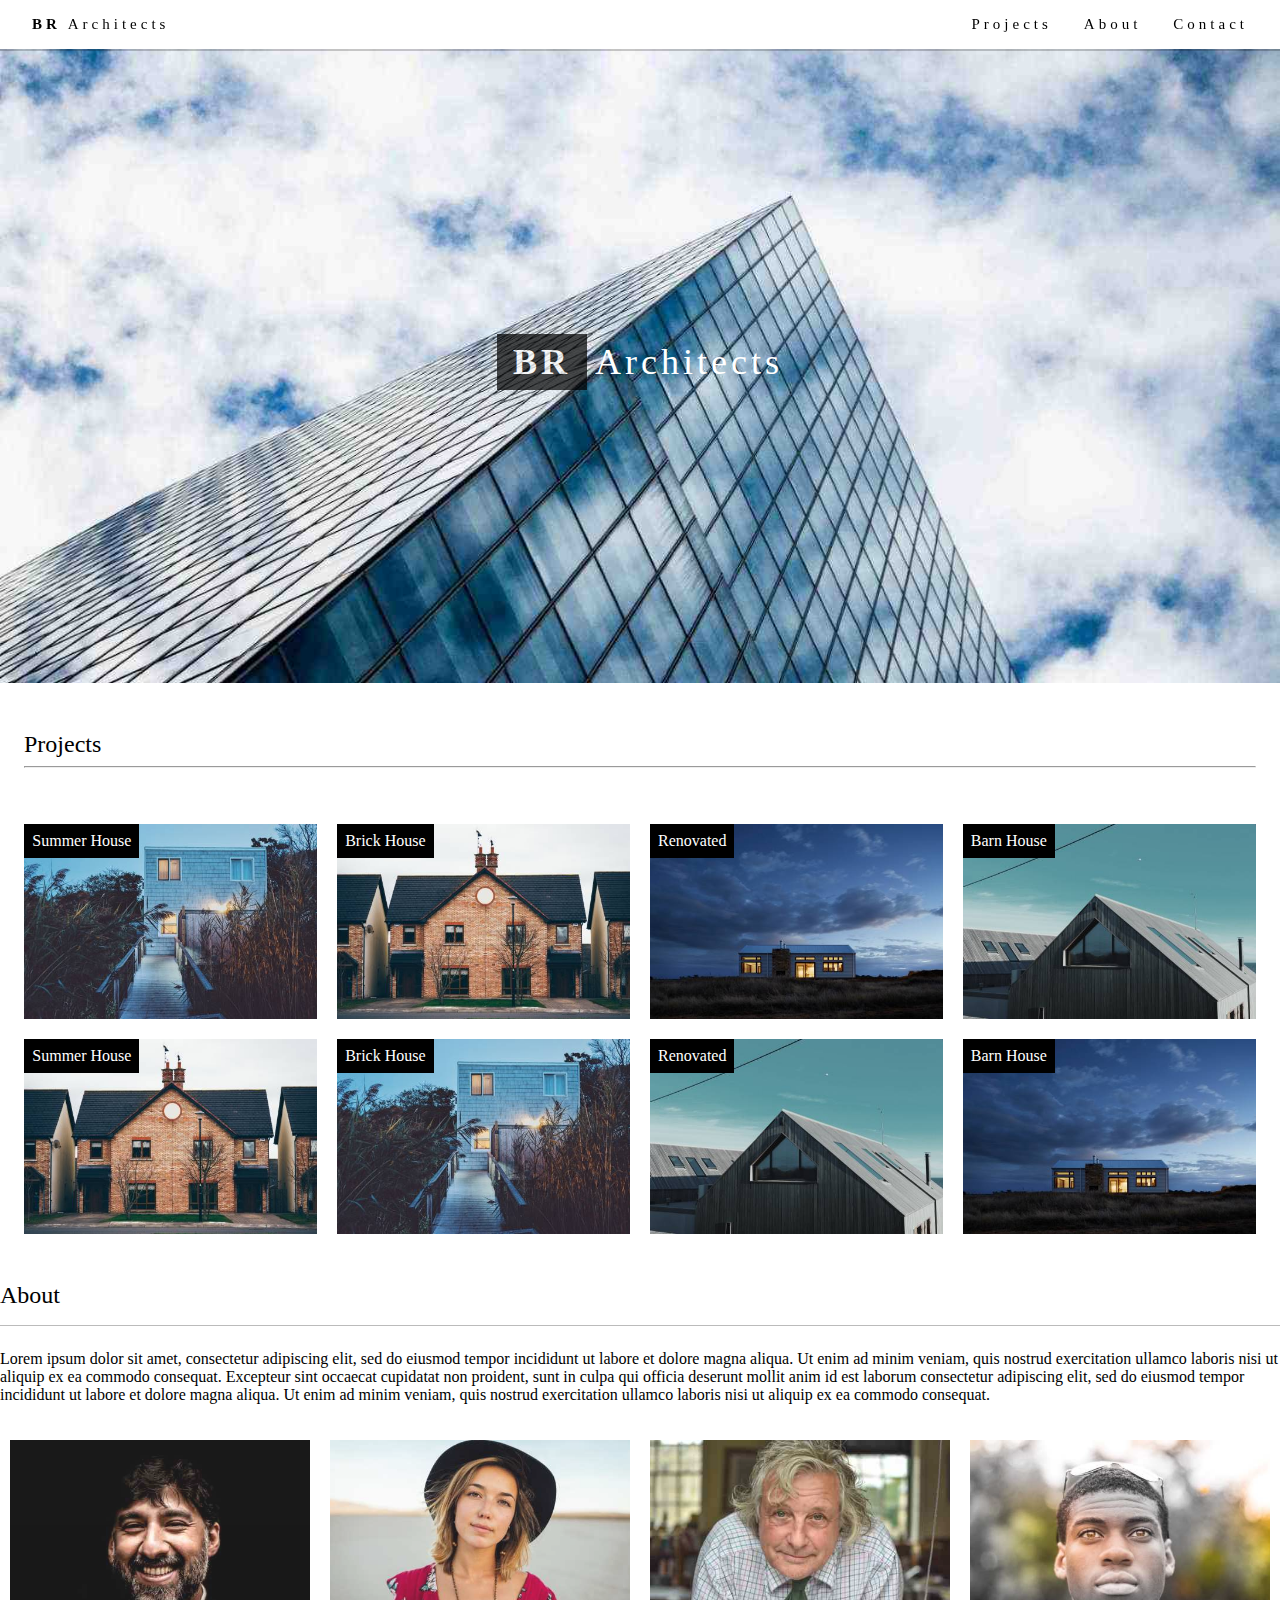
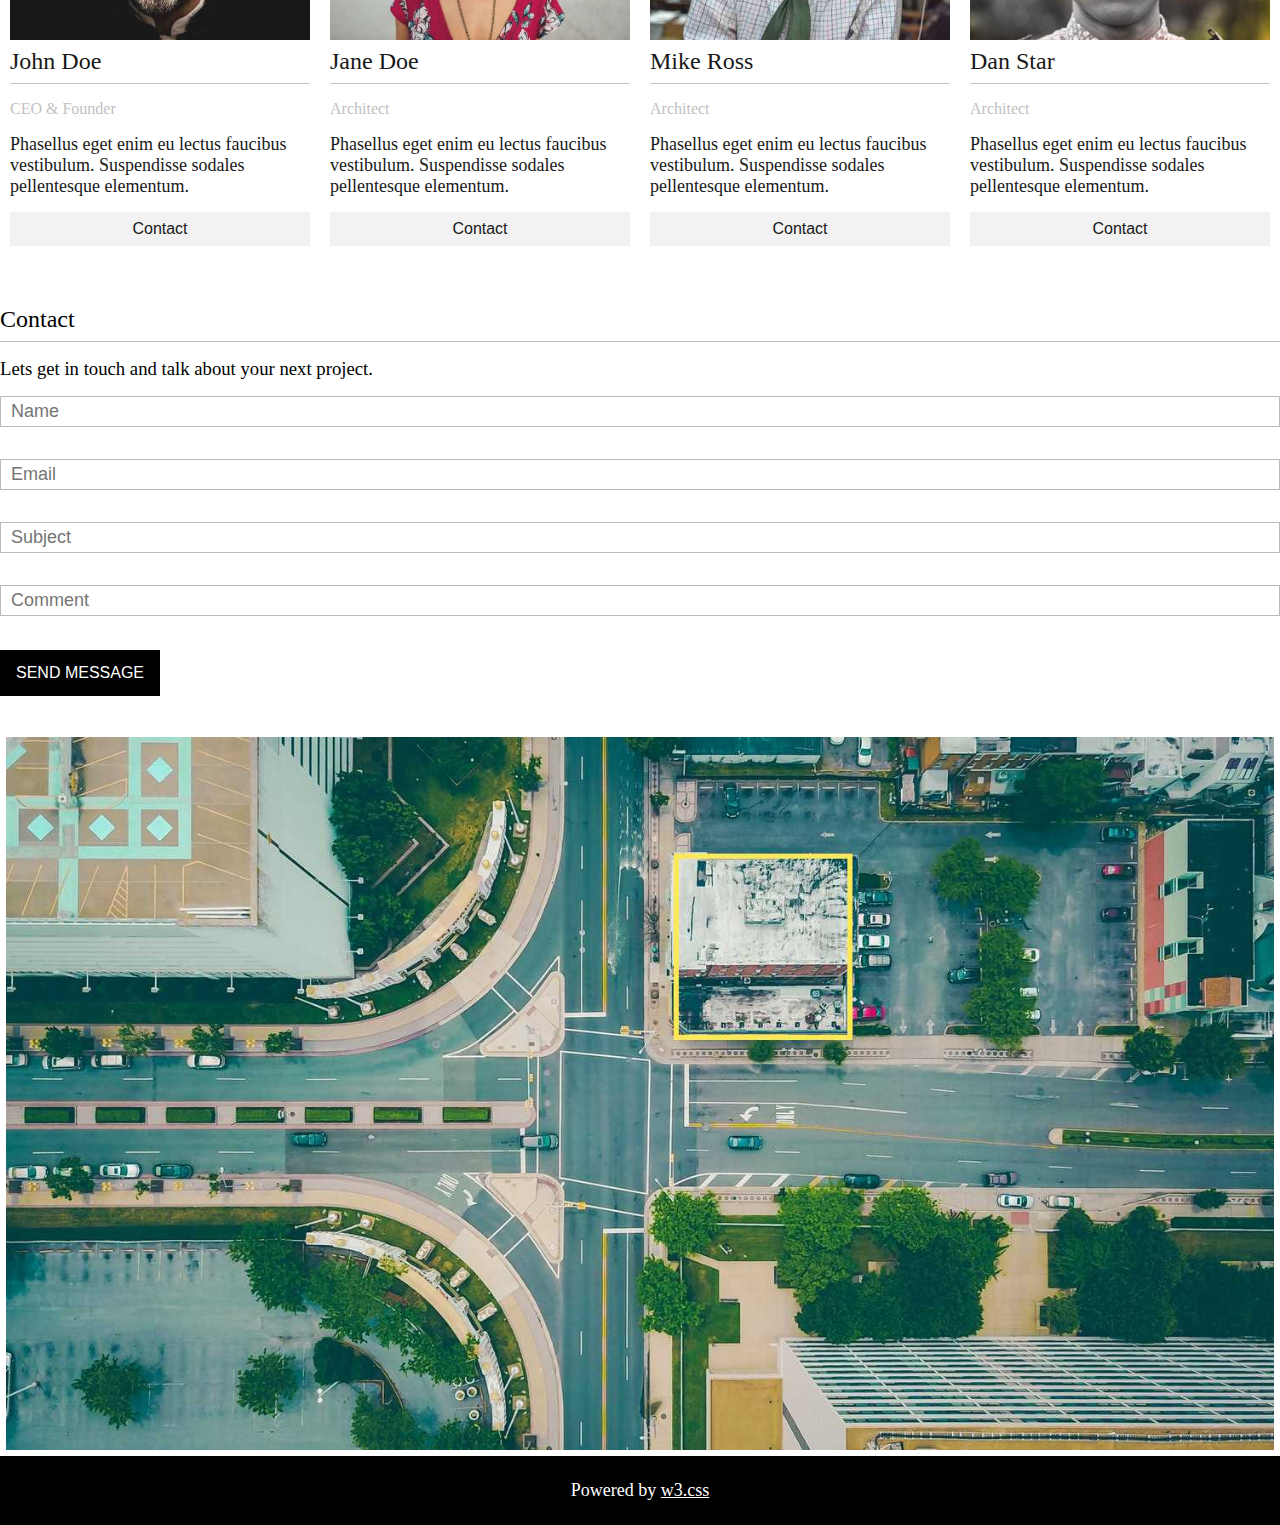
==== html/01.architects.html @ 5d7370b0 "파일명 수정" ====
<!DOCTYPE html>
<html lang="ko">
<head>
    <meta charset="UTF-8">
    <meta http-equiv="X-UA-Compatible" content="IE=edge">
    <meta name="viewport" content="width=device-width, initial-scale=1.0">
    <title>Architects</title>
    <link rel="stylesheet" href="../CSS/all.min.css">
    <link rel="stylesheet" href="../CSS/base.css">
    <link rel="stylesheet" href="../CSS/01.architects.css">
</head>
<body>
    <div class="header-wrapper">
        <div class="navi-wrap clear">
            <div class="logo">
                <a href="#" ><span>BR</span> Architects</a>
            </div>
            <div class="navi-wp">
                <a href="#prj" class="navi">Projects</a>
                <a href="#about" class="navi">About</a>
                <a href="#contact" class="navi">Contact</a>
            </div>
        </div>
    </div>
    <div class="main-wrapper wrapper ">
        <div class="main">
            <div class="arch-wrap">
                <h1 class="arch" >
                    <span class="br">BR</span> <span class="ar">Architects</span>
                </h1>
            </div>
            <div>
                <img src="../img/architect.jpg" alt="건축물" class="w100">
            </div>
        </div>
    </div>
    <a name="prj"></a>
    <div class="project-wrapper ">  
        <div class="project-wrap wrapper">
            <div class="project">
                <h1>Projects</h1>
                <hr>
            </div>
        </div>
        <div class="img-wrapper wrapper">
            <table class="table-wrap">
                <tr class="table-wp">
                    <td class="table1">
                        <p class="summer">Summer House</p> 
                        <img src="../img/house5.jpg" alt="house5" class="w100">
                    </td>
                    <td class="table2">
                        <p class="brick">Brick House</p>
                        <img src="../img/house2.jpg" alt="house2" class="w100">
                    </td>
                    <td class="table3">
                        <p class="reno">Renovated</p>
                        <img src="../img/house3.jpg" alt="house3" class="w100">
                    </td>
                    <td class="table4">
                        <p class="barn">Barn House</p>
                        <img src="../img/house4.jpg" alt="house4" class="w100">
                    </td>
                </tr>
                <tr class="table-wp">
                    <td class="table1">
                        <p class="summer">Summer House</p> 
                        <img src="../img/house2.jpg" alt="house2" class="w100">
                    </td>
                    <td class="table2">
                        <p class="brick">Brick House</p>
                        <img src="../img/house5.jpg" alt="house5" class="w100">
                    </td>
                    <td class="table3">
                        <p class="reno">Renovated</p>
                        <img src="../img/house4.jpg" alt="house4" class="w100">
                    </td>
                    <td class="table4">
                        <p class="barn">Barn House</p>
                        <img src="../img/house3.jpg" alt="house3" class="w100">
                    </td>
                </tr>
            </table>
        </div>

    </div>
    <a name="about"></a>
    <div class="about-wrapper wrapper ">
        <div class="content-wrap">
            <div class="title-wp">
                <h3 class="title">About</h3>
                <h4>Lorem ipsum dolor sit amet, consectetur adipiscing elit, sed do eiusmod tempor incididunt ut labore et dolore magna aliqua. Ut enim ad minim veniam, quis nostrud exercitation ullamco laboris nisi ut aliquip ex ea commodo consequat. Excepteur sint occaecat cupidatat non proident, sunt in culpa qui officia deserunt mollit anim id est laborum consectetur adipiscing elit, sed do eiusmod tempor incididunt ut labore et dolore magna aliqua. Ut enim ad minim veniam, quis nostrud exercitation ullamco laboris nisi ut aliquip ex ea commodo consequat.</h4>
            </div>
        </div>
        <div class="member-wrapper wrapper clear">
            <div class="member-wrap">
                <div class="member">
                    <img src="../img/team2.jpg" alt="멤버사진2" class="w100">
                </div>
                <h2 class="title">John Doe</h2>
                <h4>CEO & Founder</h4>
                <p class="story">Phasellus eget enim eu lectus faucibus vestibulum. Suspendisse sodales pellentesque elementum.</p>
                <button class="bt bt-gray"> Contact</button>
            </div>
            <div class="member-wrap">
                <div class="member">
                    <img src="../img/team1.jpg" alt="멤버사진2" class="w100">
                </div>
                <h2 class="title">Jane Doe</h2>
                <h4>Architect</h4>
                <p class="story">Phasellus eget enim eu lectus faucibus vestibulum. Suspendisse sodales pellentesque elementum.</p>
                <button class="bt bt-gray">Contact</button>
            </div>
            <div class="member-wrap">
                <div class="member">
                    <img src="../img/team3.jpg" alt="멤버사진2" class="w100">
                </div>
                <h2 class="title">Mike Ross</h2>
                <h4>Architect</h4>
                <p class="story">Phasellus eget enim eu lectus faucibus vestibulum. Suspendisse sodales pellentesque elementum.</p>
                <button class="bt bt-gray"> Contact</button>
            </div>
            <div class="member-wrap">
                <div class="member">
                    <img src="../img/team4.jpg" alt="멤버사진2" class="w100">
                </div>
                <h2 class="title">Dan Star</h2>
                <h4>Architect</h4>
                <p class="story">Phasellus eget enim eu lectus faucibus vestibulum. Suspendisse sodales pellentesque elementum.</p>
                <button class="bt bt-gray"> Contact</button>
            </div>
        </div>
    </div>
    <a name="contact"></a>
    <div class="contact-wrapper wrapper">
        <div class="contact-wrap">
            <h2 class="title">Contact</h2>
            <h3 class="content">Lets get in touch and talk about your next project.</h3>
            <div  class="input-wrap">
                <form action="#" class="input-wp">
                        <input class="input" type="text" name="name" placeholder="Name">
                        <input class="input" type="email" name="email" placeholder="Email">
                        <input class="input" type="text" name="subject" placeholder="Subject">
                        <input class="input" type="text" name="comment" placeholder="Comment">
                        <button class="bt bt-black">SEND MESSAGE</button>
                </form>
            </div>
        </div>
    </div>
    <div class="img-wrapper wrapper">
        <div class="img-wp">
            <img src="../img/map.jpg" alt="" class="w100">
        </div>
    </div>
    <div class="footer">
        <p>Powered by <a href="#">w3.css</a></p>
    </div>
</body>
</html>
---- CSS/base.css ----
/* font-weight: normal, bold, bolder, light, lighter */
/* font-weight: 100, 200, 300, 400, 800 */
html, body, h1, h2, h3, h4, h5, h6, p, div, form, input, textarea, table, td, th, header, section, aside, footer, article, nav {margin: 0; padding: 0; box-sizing: border-box;}
h1, h2, h3, h4, h5, h6 {font-weight: inherit;}
img {vertical-align: bottom;}
table {border-spacing: 0; border-collapse: collapse;}

a {color: inherit; text-decoration: none;}

.clear::after {display: block; content: ''; clear: both;}

.w100 {width: 100%;}
.mw100 {max-width: 100%;}
---- CSS/01.architects.css ----
/*************  common  *********************** */
html, body {;}
.wrapper {max-width: 1600px; margin:auto; }
.bt-gray {text-align: center; background-color: #f1f1f1; border:none; width: 100%; font-size: 16px; padding: 8px 0;}
.bt-gray:hover {background-color: #bbb; cursor: pointer;}
.bt-black {text-align: center; background-color: #000; color: #fff; border: none;  font-size: 16px; padding: 14px 16px; margin: 18px 0; cursor: pointer;}
.bt-black:hover {background-color: #bbb; border:none; color: #000; font-size: 16px; padding: 14px 16px;}
h2.title {margin-bottom: 16px; padding: 8px 0; border-bottom: 1px solid #bbb;}
li {list-style: none; ;}
/**************** header-wrapper ******************  */
.header-wrapper {width:100%; position: fixed;  z-index: 9999; background-color: white; box-shadow: 0 0 0 2px rgba(0, 0, 0, .2);}
.header-wrapper .navi-wrap {  width:100%; padding: 8px 16px;}
.header-wrapper .navi-wrap .logo {float: left; padding:8px 16px; letter-spacing: 4px; font-size: 15px;}
.header-wrapper .navi-wrap .logo span {font-weight: bold;}
.header-wrapper .navi-wrap .logo:hover {background-color: darkgray;}
.header-wrapper .navi-wrap .navi-wp {float: right; }
.header-wrapper .navi-wrap .navi-wp .navi {float:left; letter-spacing: 4px; font-size: 15px; display: block; padding: 8px 16px;}
.header-wrapper .navi-wrap .navi-wp .navi:hover {background-color: darkgray;}



/********************.main-wrapper. **********************/
.member-wrapper { margin-bottom: 36px;}
.main-wrapper .main {width: 100%; text-align: center; position: relative;} 
.main-wrapper .main .arch-wrap {z-index:999; position: absolute; left: 0; top: 50%; width: 100%;}
.main-wrapper .arch .br {background-color: black; color: white; font-size: 36px; padding: 8px 16px; opacity: .7;letter-spacing: 4px; font-weight: bold;}
.main-wrapper .arch .ar {font-size: 36px; letter-spacing: 4px; color: white;}


/***************.project-wrapper.******************/
.project-wrapper { padding: 16px 8px; width: 100%; margin: 0 auto;}
.project-wrapper .project-wrap {padding: 32px 16px;}
.project-wrapper .project-wrap .project h1{font-size: 24px;}
.project-wrapper .img-wrapper {}
.project-wrapper .img-wrapper .table-wrap {padding: 8px 16px; }
.project-wrapper .img-wrapper .table-wp {position: relative; margin: auto; }
.project-wrapper .img-wrapper .table-wp .table1 {padding: 10px;}
.project-wrapper .img-wrapper .table-wp .table2 {padding: 10px;}
.project-wrapper .img-wrapper .table-wp .table3 {padding: 10px;}
.project-wrapper .img-wrapper .table-wp .table4 {padding: 10px;}
.project-wrapper .img-wrapper .table-wp .table1 .summer{position: absolute;left: 10; top: 10;z-index: 9; background-color: black; color: white; padding: 8px;}
.project-wrapper .img-wrapper .table-wp .table2 .brick{position: absolute;left: 10; top: 10;z-index: 9; background-color: black; color: white; padding: 8px;}
.project-wrapper .img-wrapper .table-wp .table3 .reno{position: absolute;left: 10; top: 10;z-index: 9; background-color: black; color: white; padding: 8px;}
.project-wrapper .img-wrapper .table-wp .table4 .barn{position: absolute;left: 10; top: 10;z-index: 9; background-color: black; color: white; padding: 8px;}
/***********.about-wrapper.***************/
.about-wrapper {width: 100%; margin: 0 auto;}
.about-wrapper .content-wrap h3.title {padding: 16px 0;} 
.about-wrapper .content-wrap h3.title {margin-bottom: 24px; border-bottom: 1px solid #bbb; font-size: 24px;}
.about-wrapper .content-wrap h4 {margin-bottom: 36px;}
.about-wrapper .member-wrapper .member-wrap {float: left; width: 25%; padding: 0 10px; opacity: .9; vertical-align: middle;}
.about-wrapper .member-wrapper .member-wrap h2.title {margin-bottom: 16px; padding: 8px 0;}
.about-wrapper .member-wrapper .member-wrap h4 {margin-bottom: 16px; font-size: 16px; color: #bbb;}
.about-wrapper .member-wrapper .member-wrap p {font-size: 18px; text-align: left; margin: 15px auto;}
/***************.contact-wrapper********************/
.contact-wrapper {padding: 16px 0 ;}
.contact-wrapper .contact-wrap .input-wp .ul {width: 100%; margin: auto;}
.contact-wrapper .contact-wrap .input-wp .input {width: 100%; font-size: 18px; padding: 4px 10px; margin: 16px 0; border: 1px solid #bbb; }
.contact-wrapper .contact-wrap .input-wp .input:hover {border-radius: 2px;}

/**********************.img-wrapper.***************/
.img-wrapper { padding: 0.5%;}

/****************.footer.***************/
.footer {background-color: #000; text-align: center; color: white; font-size: 18px; padding: 24px 0; margin: ;}
/* .footer p {margin: 16px auto;} */
.footer a {text-decoration: underline;}
.footer a:hover {color: green;}
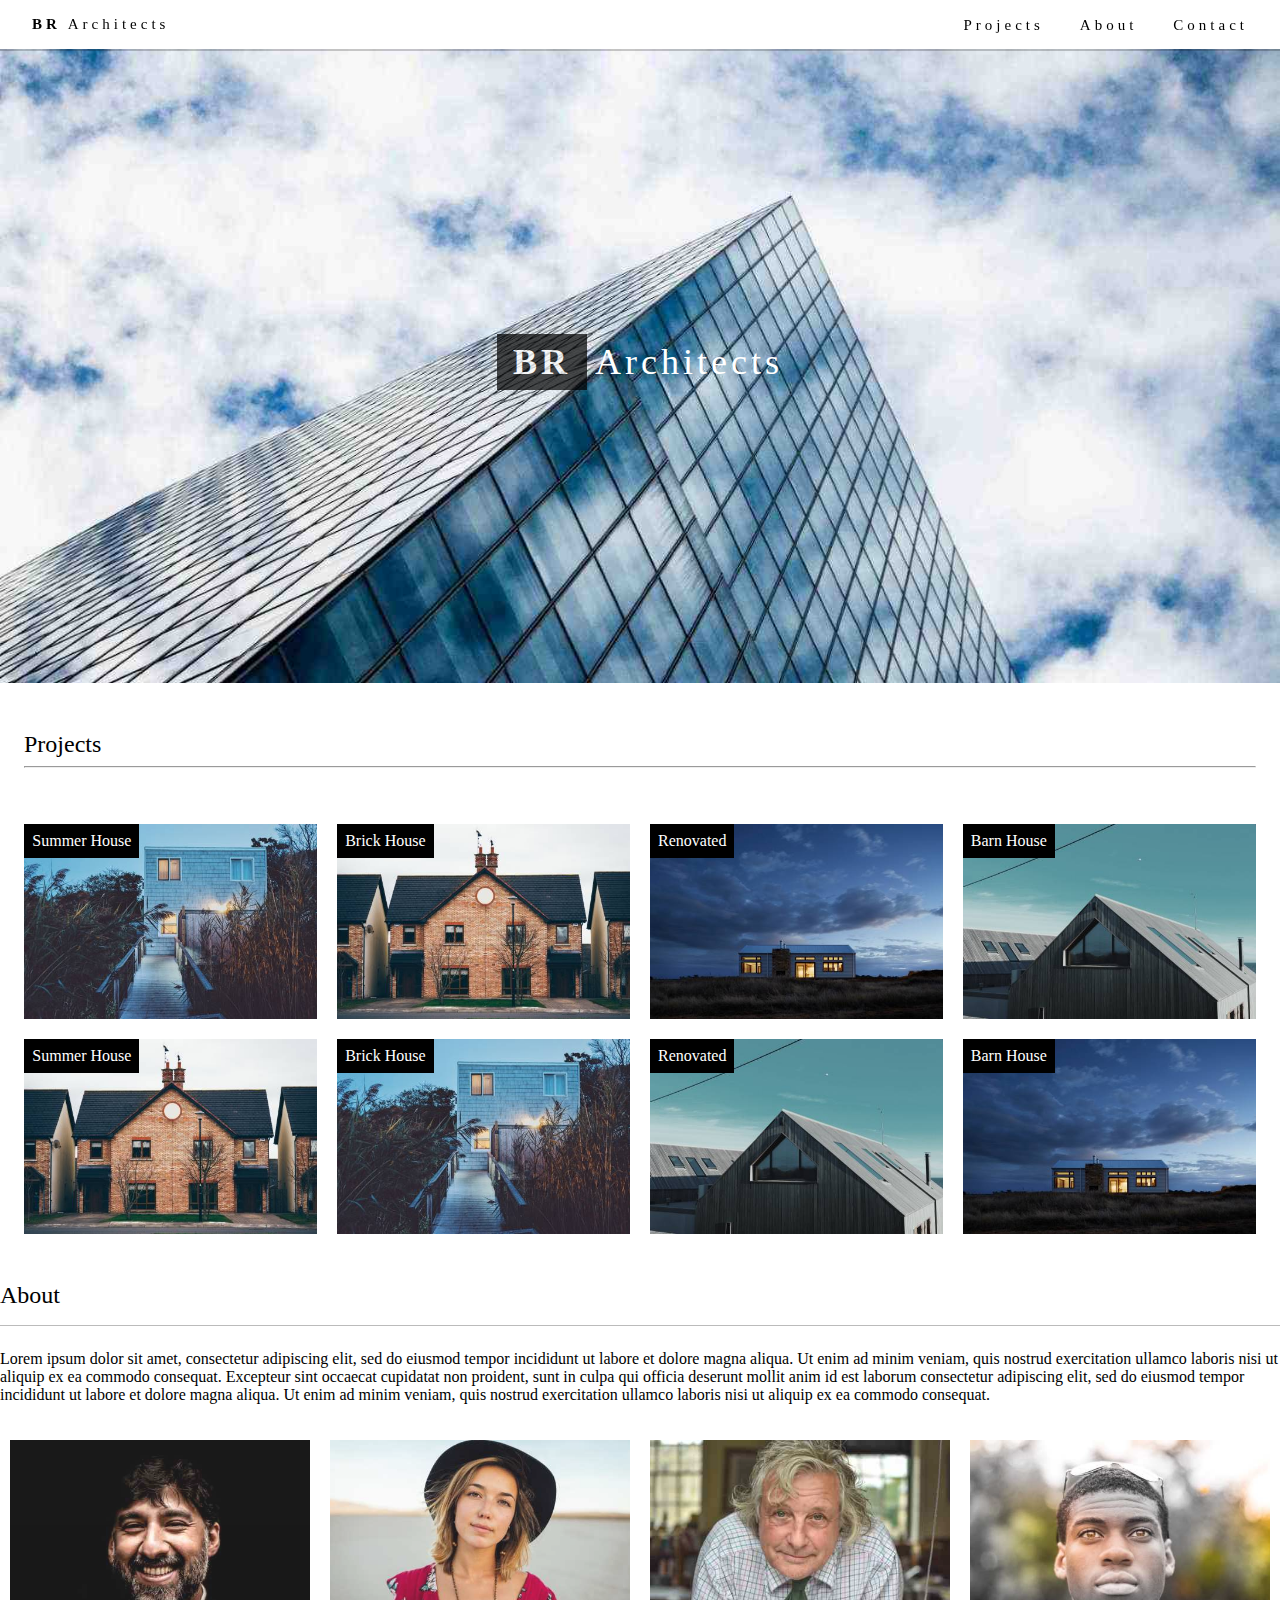
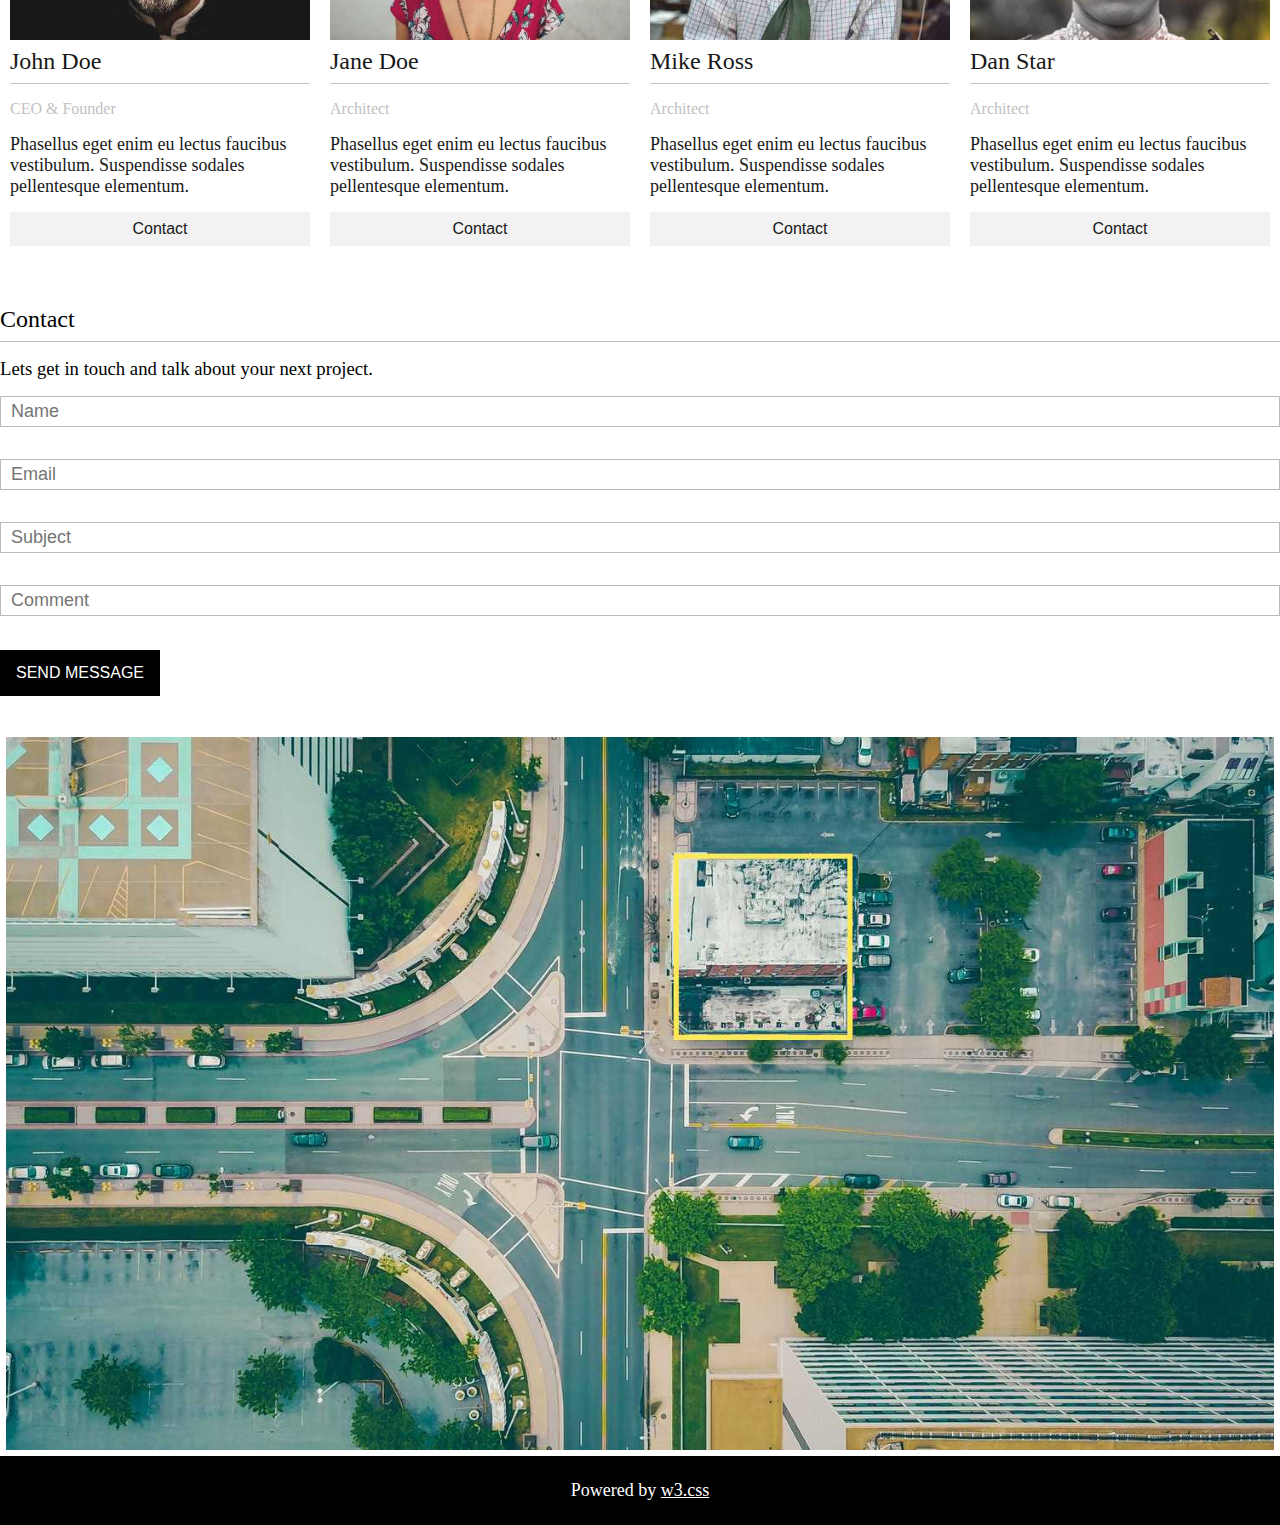
==== commit 9eba72ab: "header flex사용" ====
--- a/html/01.architects.html
+++ b/html/01.architects.html
@@ -11,7 +11,7 @@
 </head>
 <body>
     <div class="header-wrapper">
-        <div class="navi-wrap clear">
+        <div class="navi-wrap">
             <div class="logo">
                 <a href="#" ><span>BR</span> Architects</a>
             </div>
--- a/CSS/base.css
+++ b/CSS/base.css
@@ -4,7 +4,7 @@
 h1, h2, h3, h4, h5, h6 {font-weight: inherit;}
 img {vertical-align: bottom;}
 table {border-spacing: 0; border-collapse: collapse;}
-
+ul,li {list-style: none; padding: 0;}
 a {color: inherit; text-decoration: none;}
 
 .clear::after {display: block; content: ''; clear: both;}
--- a/CSS/01.architects.css
+++ b/CSS/01.architects.css
@@ -9,12 +9,12 @@
 li {list-style: none; ;}
 /**************** header-wrapper ******************  */
 .header-wrapper {width:100%; position: fixed;  z-index: 9999; background-color: white; box-shadow: 0 0 0 2px rgba(0, 0, 0, .2);}
-.header-wrapper .navi-wrap {  width:100%; padding: 8px 16px;}
-.header-wrapper .navi-wrap .logo {float: left; padding:8px 16px; letter-spacing: 4px; font-size: 15px;}
+.header-wrapper .navi-wrap { display: flex; width:100%; padding: 8px 16px; justify-content: space-between; align-items: center;}
+.header-wrapper .navi-wrap .logo {; padding:8px 16px; letter-spacing: 4px; font-size: 15px;}
 .header-wrapper .navi-wrap .logo span {font-weight: bold;}
 .header-wrapper .navi-wrap .logo:hover {background-color: darkgray;}
-.header-wrapper .navi-wrap .navi-wp {float: right; }
-.header-wrapper .navi-wrap .navi-wp .navi {float:left; letter-spacing: 4px; font-size: 15px; display: block; padding: 8px 16px;}
+.header-wrapper .navi-wrap .navi-wp { }
+.header-wrapper .navi-wrap .navi-wp .navi { letter-spacing: 4px; font-size: 15px; padding: 8px 16px;}
 .header-wrapper .navi-wrap .navi-wp .navi:hover {background-color: darkgray;}
 
 
